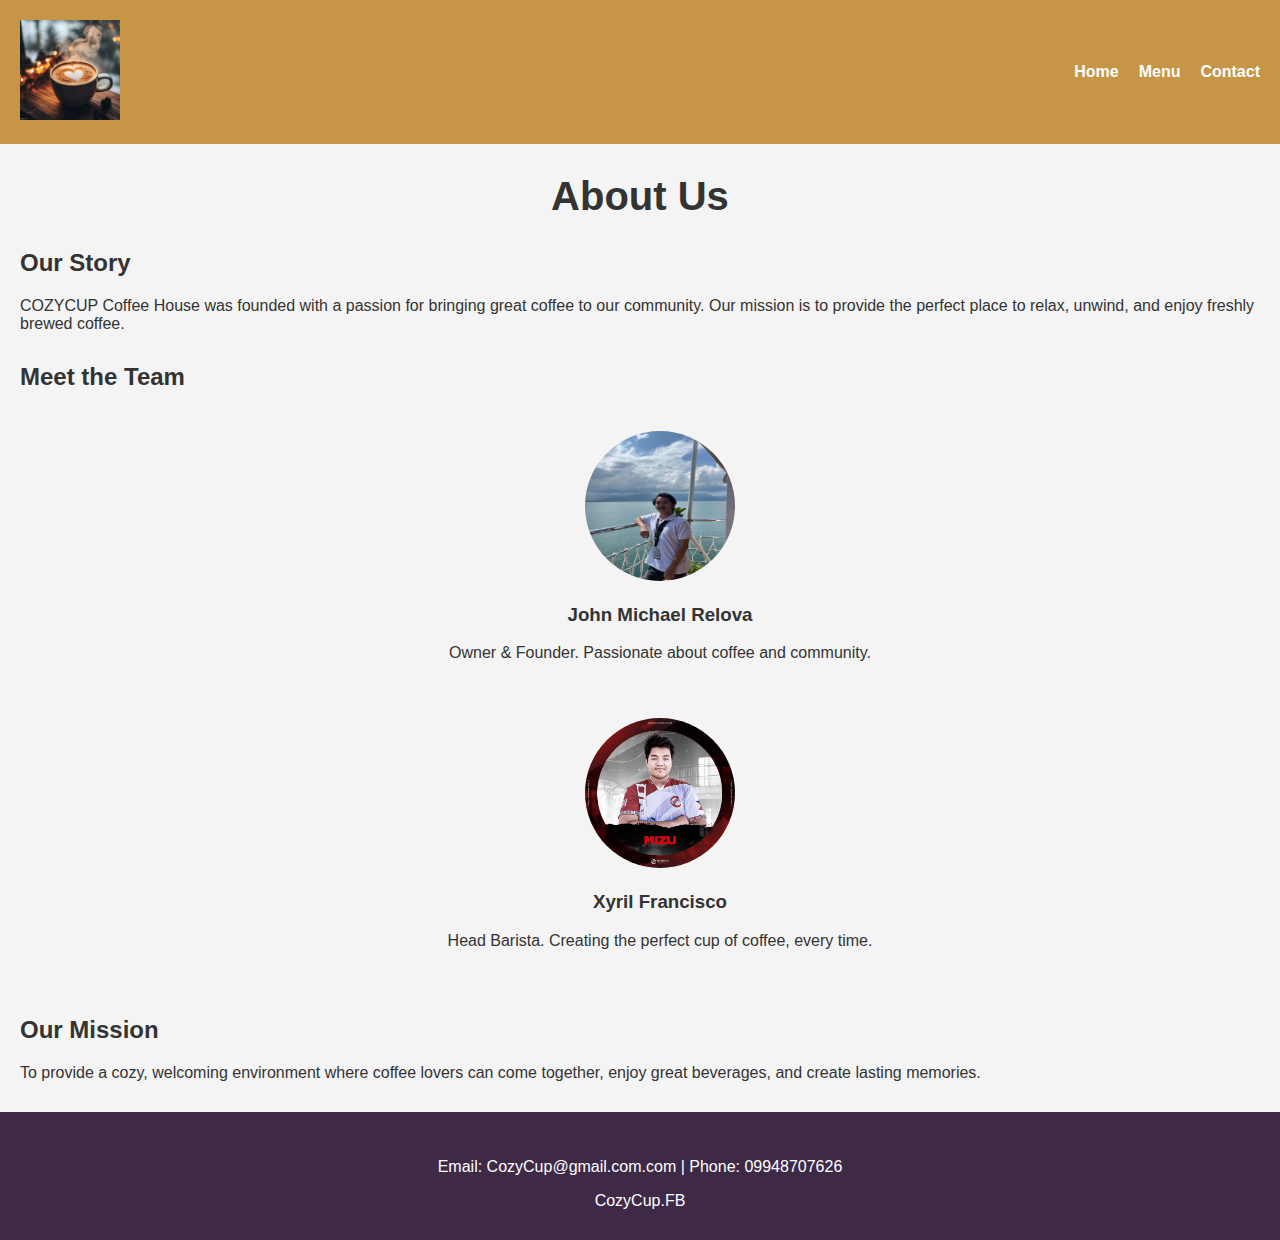
==== about.html @ a5ea9404 "ito na sir michael" ====
<!DOCTYPE html>
<html lang="en">
<head>
    <meta charset="UTF-8">
    <meta name="viewport" content="width=device-width, initial-scale=1.0">
    <title>COZY CUP</title>
    <link rel="stylesheet" href="styles.css">
</head>
<body>
    <header>
        <div class="logo">
            <img src="logo.png" alt="LOGO">
        </div>
        <nav>
            <ul>
                <li><a href="index.html">Home</a></li>
                <li><a href="menu.html">Menu</a></li>
                <li><a href="contact.html">Contact</a></li>
            </ul>
        </nav>
    </header>

    <section id="about">
        <h1>About Us</h1>

        <section id="cafe-story">
            <h2>Our Story</h2>
            <p>COZYCUP Coffee House was founded with a passion for bringing great coffee to our community. Our mission is to provide the perfect place to relax, unwind, and enjoy freshly brewed coffee.</p>
        </section>

        <section id="meet-the-team">
            <h2>Meet the Team</h2>
            <div class="team-member">
                <img src="owner.jpg" alt="Owner Photo">
                <h3>John Michael Relova</h3>
                <p>Owner & Founder. Passionate about coffee and community.</p>
            </div>
            <div class="team-member">
                <img src="barista.jpg" alt="Barista Photo">
                <h3>Xyril Francisco</h3>
                <p>Head Barista. Creating the perfect cup of coffee, every time.</p>
            </div>
        </section>

        <section id="mission">
            <h2>Our Mission</h2>
            <p>To provide a cozy, welcoming environment where coffee lovers can come together, enjoy great beverages, and create lasting memories.</p>
        </section>
    </section>

<footer>
    <div class="contact-info">
        <p>Email: CozyCup@gmail.com.com | Phone: 09948707626</p>
    </div>
    <div class="social-media">
        <a href="#">CozyCup.FB</a>
    </div>
</footer>
</body>
</head>
---- styles.css ----
body {
    font-family: Arial, sans-serif;
    margin: 0;
    padding: 0;
    background-color: #f4f4f4;
    color: #333;
}

header {
    background-color: #c69546; /* Dark purple */
    color: white;
    padding: 20px;
    display: flex;
    justify-content: space-between;
    align-items: center;
}

header .logo img {
    height: 100px;
}

header nav ul {
    list-style: none;
    display: flex;
    gap: 20px;
}

header nav a {
    color: white;
    text-decoration: none;
    font-weight: bold;
}

header nav a:hover {
    color: #3900f4; 
}

#home .hero {
    position: relative;
    text-align: center;
}

#home .hero img {
    width: 100%;
    height: auto;
    max-height: 500px;
    object-fit: cover;
}

#home .hero h1 {
    position: absolute;
    top: 50%;
    left: 50%;
    transform: translate(-50%, -50%);
    color: white;
    font-size: 10;
    font-style: italic;
    font-family:'Times New Roman', Times, serif;
}

#featured-products {
    padding: 50px 20px;
    text-align: center;
}

#featured-products h2 {
    font-size: 2rem;
    margin-bottom: 20px;
}

.products {
    display: flex;
    justify-content: center;
    gap: 30px;
}

.product {
    background-color: #fff;
    padding: 20px;
    border-radius: 10px;
    width: 250px;
    text-align: center;
    box-shadow: 0 4px 6px rgba(0, 0, 0, 0.1);
}

.product img {
    width: 100%;
    height: auto;
    border-radius: 10px;
}

.product h3 {
    margin-top: 15px;
    font-size: 1.25rem;
}

.product p {
    margin: 10px 0;
}

footer {
    background-color: #3e2a47;
    color: white;
    padding: 30px;
    text-align: center;
}

footer a {
    color: white;
    text-decoration: none;
    margin: 0 10px;
}

footer a:hover {
    color: #f4a300;
}

footer .newsletter {
    margin-top: 20px;
}

footer input[type="email"] {
    padding: 10px;
    width: 250px;
    margin-right: 10px;
    border-radius: 5px;
    border: none;
}

footer button {
    padding: 10px 20px;
    background-color: #f4a300;
    color: white;
    border: none;
    border-radius: 5px;
    cursor: pointer;
}

footer button:hover {
    background-color: #3e2a47;
}

#menu h1 {
    text-align: center;
    font-size: 2.5rem;
    margin: 30px 0;
}

.menu-item {
    background-color: #fff;
    margin: 20px 0;
    padding: 20px;
    border-radius: 10px;
    box-shadow:  4px 6px rgba(0, 0, 0, 0.1);
}

.menu-item h3 {
    font-size: 1.5rem;
}

.menu-item p {
    font-size: 1rem;
    margin: 10px 0;
}

#about h1 {
    text-align: center;
    font-size: 2.5rem;
    margin: 30px 0;
}

#cafe-story, #meet-the-team, #mission {
    margin: 30px 20px;
}

#meet-the-team .team-member {
    display: inline-block;
    width: 100%;
    text-align: center;
    margin: 20px;
}

#meet-the-team .team-member img {
    width: 150px;
    height: 150px;
    border-radius: 50%;
}

#contact h1 {
    text-align: center;
    font-size: 2.5rem;
    margin: 30px 0;
}

#contact-form form {
    display: flex;
    flex-direction: column;
    gap: 20px;
}

#contact-form input, #contact-form textarea {
    padding: 10px;
    width: 300px;
    border-radius: 5px;
    border: 1px solid #ccc;
}

#contact-form button {
    text-align: left;
    padding-right: 34px;
    background-color: #f4a300;
    width: 60px;
    color: white;
    border-radius: 5px;
    cursor: pointer;
}

#contact-form button:hover {
    background-color: #3e2a47;
}

#map iframe{
    align-items: center;
}
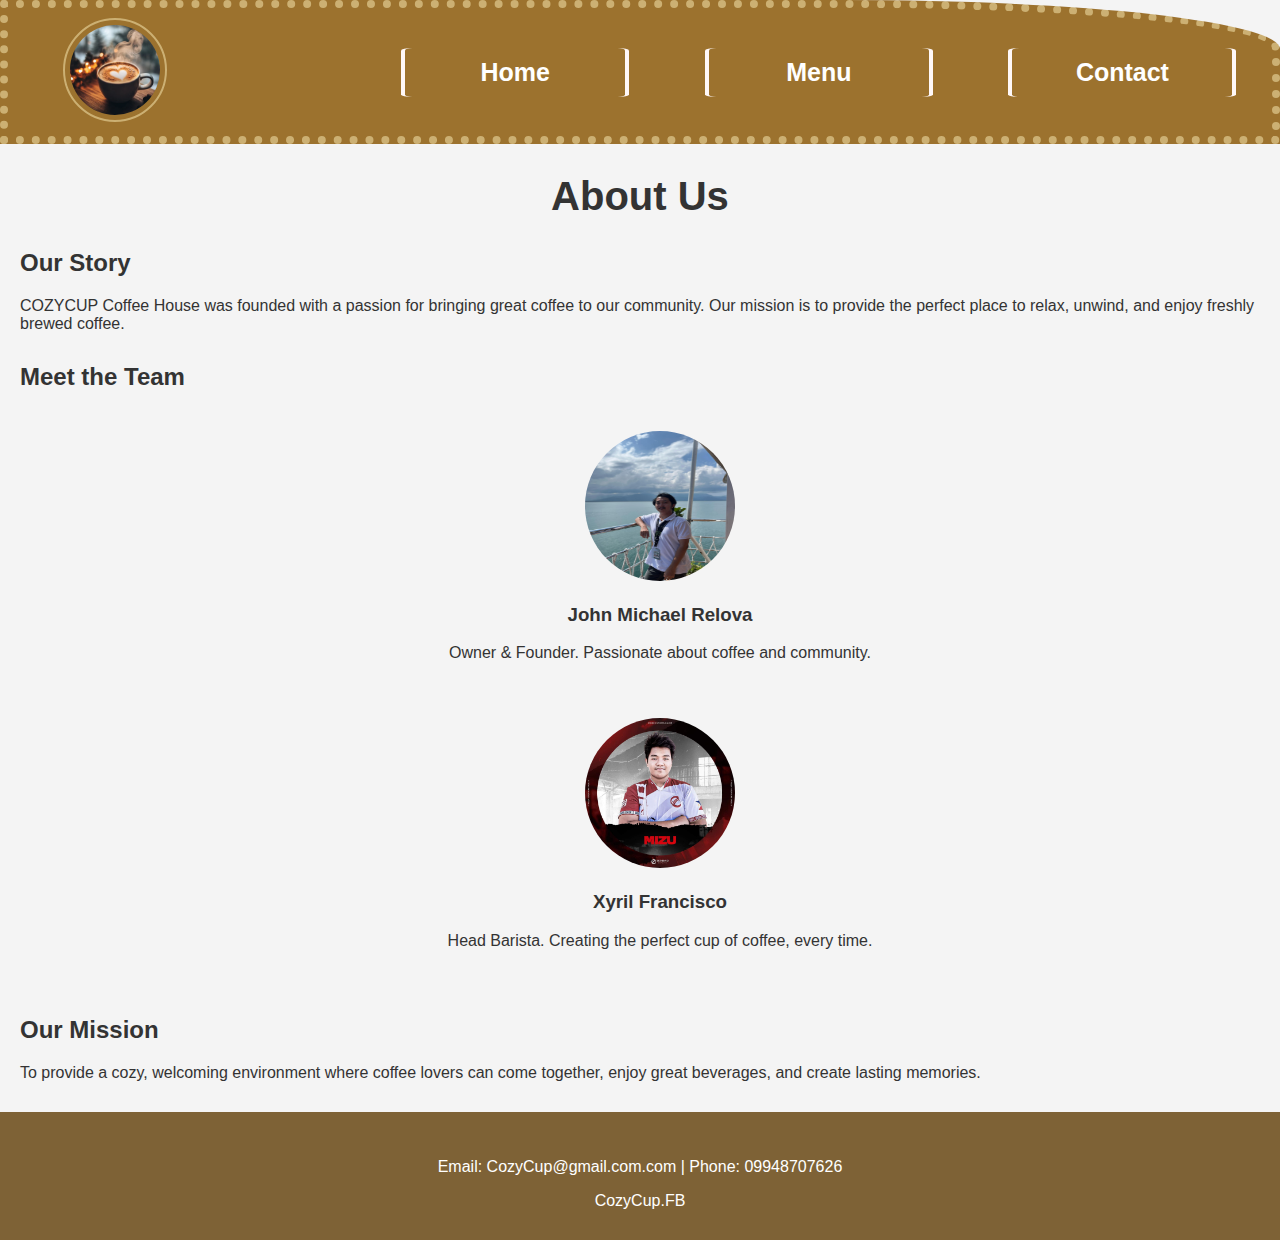
==== commit 38f3bd36: "Modify Navigation bar" ====
--- a/about.html
+++ b/about.html
@@ -4,7 +4,7 @@
     <meta charset="UTF-8">
     <meta name="viewport" content="width=device-width, initial-scale=1.0">
     <title>COZY CUP</title>
-    <link rel="stylesheet" href="styles.css">
+    <link rel="stylesheet" href="index.css">
 </head>
 <body>
     <header>
--- a/index.css
+++ b/index.css
@@ -0,0 +1,278 @@
+body {
+    font-family: Arial, sans-serif;
+    margin: 0;
+    padding: 0;
+    background-color: #f4f4f4;
+    color: #333;
+}
+
+header {
+    background-color: #9c722e;
+    color: white;
+    display: flex;
+    border-top-right-radius: 34%;
+    justify-content: space-between;
+    border: #ccb073 dotted 8px;
+    align-items: center;
+    overflow-x: hidden;
+    padding: 10px;
+}
+
+header .logo img {
+    margin-left: 45px;
+    padding: 5px;
+    height: 90px;
+    border-radius: 100%;
+    border: #ccb073 solid 2px;
+}
+
+header nav {
+    overflow-x: auto;
+    white-space: nowrap;
+    scrollbar-width: thin;
+    scrollbar-color: #6b4f2a transparent;
+}
+header nav ul {
+    list-style: none;
+    display: flex;
+    gap: 50px;
+}
+header nav ul li {
+    flex: 1;
+    text-align: center;
+    transition: background-color 0.3s ease;
+    margin-right: 2vw;
+    border-radius: 10%;
+}
+
+header nav a {
+    border-left: #fff8f8 solid 4px;
+    border-right: #fff8f8 solid 4px;
+    color: white;
+    padding: 10px;
+    text-decoration: none;
+    font-weight: bold;
+    font-size: 25px;
+    display: block;
+    border-radius: 5%;
+    width: 200px;
+    transition: border-right 0.3s ease;
+}
+
+header nav ul li:hover {
+    a{
+        border-left: transparent solid 4px;
+        border-right: transparent solid 4px;
+    }
+    background-color: #49462e;
+}
+
+#home .hero {
+    position: relative;
+    text-align: center;
+}
+
+#home .hero img {
+    width: 100%;
+    height: auto;
+    max-height: 500px;
+    object-fit: cover;
+}
+
+#home .hero h1 {
+    position: absolute;
+    top: 40%;
+    left: 50%;
+    transform: translate(-50%, -50%);
+    color: rgb(224, 200, 166);
+    background-color:rgba(17, 11, 2, 0.658);
+    border-radius: 5%;
+    font-size: 60px;
+    font-size: 4vmax;
+    font-style: italic;
+    font-family:'Times New Roman', Times, serif;
+    letter-spacing: 10px;
+}
+
+#featured-products {
+    padding: 50px 20px;
+    text-align: center;
+}
+
+#featured-products h2 {
+    font-size: 2rem;
+    margin-bottom: 20px;
+}
+
+.products {
+    display: flex;
+    justify-content: center;
+    gap: 30px;
+}
+
+.product {
+    background-color: #fff;
+    padding: 20px;
+    border-radius: 10px;
+    width: 250px;
+    text-align: center;
+    box-shadow: 0 4px 6px rgba(0, 0, 0, 0.1);
+    position: relative;
+    top: 0;
+    transition: top ease 0.5s;
+}
+
+.product:hover{
+    top: -10px;
+    box-shadow: 0 4px 10px rgba(0, 0, 0, 0.2);
+    }
+
+.product img {
+    width: 100%;
+    height: auto;
+    border-radius: 10px;
+}
+
+.product h3 {
+    margin-top: 15px;
+    font-size: 1.25rem;
+}
+
+.product p {
+    margin: 10px 0;
+}
+
+footer {
+    background-color: #7e6236;
+    color: white;
+    padding: 30px;
+    text-align: center;
+}
+
+footer a {
+    color: white;
+    text-decoration: none;
+    margin: 0 10px;
+}
+
+footer a:hover {
+    color: #cfb786;
+}
+
+footer .newsletter {
+    margin-top: 20px;
+}
+
+footer input[type="email"] {
+    padding: 10px;
+    width: 250px;
+    margin-right: 10px;
+    border-radius: 5px;
+    border: none;
+}
+
+footer button {
+    padding: 10px 20px;
+    background-color: #f4a300;
+    color: white;
+    border: none;
+    border-radius: 5px;
+    cursor: pointer;
+}
+
+footer button:hover {
+    background-color: #ccb966;
+}
+
+#menu h1 {
+    text-align: center;
+    font-size: 2.5rem;
+    margin: 30px 0;
+}
+
+.menu-item {
+    background-color: #fff;
+    margin: 20px 0;
+    padding: 20px;
+    border-radius: 10px;
+    box-shadow:  4px 6px rgba(0, 0, 0, 0.1);
+}
+
+.menu-item h3 {
+    font-size: 1.5rem;
+}
+
+.menu-item p {
+    font-size: 1rem;
+    margin: 10px 0;
+}
+
+#about h1 {
+    text-align: center;
+    font-size: 2.5rem;
+    margin: 30px 0;
+}
+
+#cafe-story, #meet-the-team, #mission {
+    margin: 30px 20px;
+}
+
+#meet-the-team .team-member {
+    display: inline-block;
+    width: 100%;
+    text-align: center;
+    margin: 20px;
+}
+
+#meet-the-team .team-member img {
+    width: 150px;
+    height: 150px;
+    border-radius: 50%;
+}
+
+#contact h1 {
+    text-align: center;
+    font-size: 2.5rem;
+    margin: 30px 0;
+}
+
+#contact-form form {
+    display: flex;
+    flex-direction: column;
+    gap: 20px;
+}
+
+#contact-form input, #contact-form textarea {
+    padding: 10px;
+    width: 300px;
+    border-radius: 5px;
+    border: 1px solid #ccc;
+}
+
+#contact-form button {
+    text-align: left;
+    padding-right: 34px;
+    background-color: #f4a300;
+    width: 60px;
+    color: white;
+    border-radius: 5px;
+    cursor: pointer;
+}
+
+#contact-form button:hover {
+    background-color: #9f94a4;
+}
+
+#map iframe{
+    align-items: center;
+}
+
+@media (max-width: 500px) {
+    header {
+        justify-content: flex-start;
+    }
+
+    header nav ul {
+        gap: 10px;
+    }
+}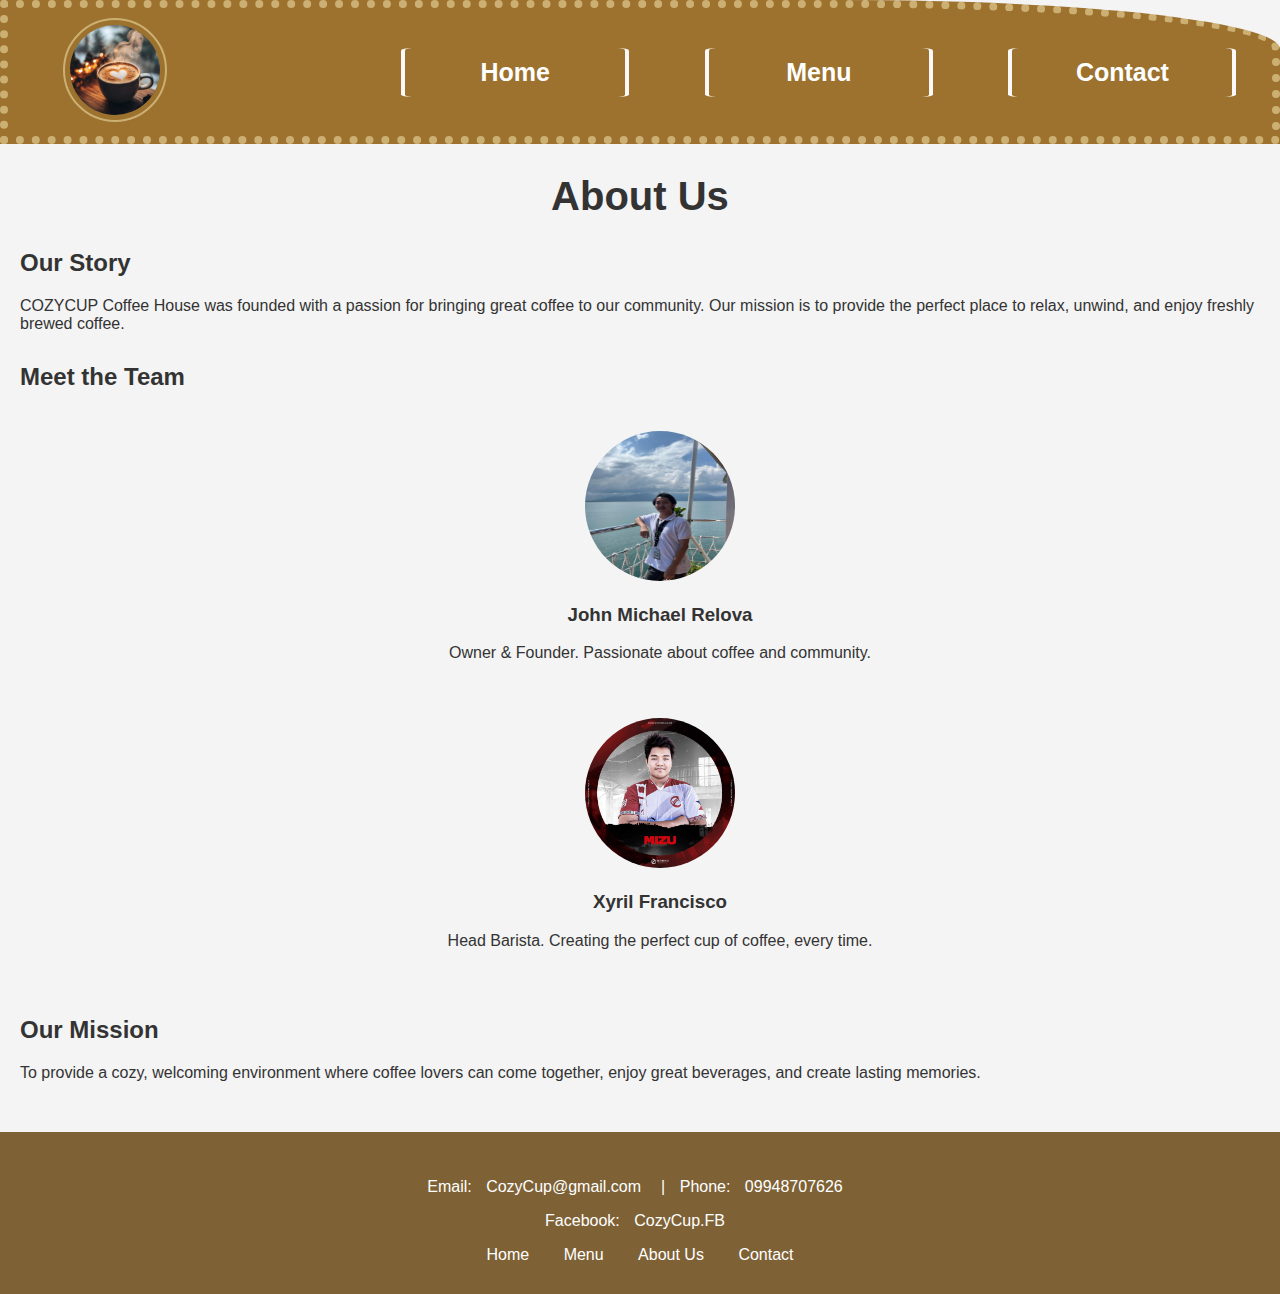
==== commit 28297c06: "Finishing CSS on index.css" ====
--- a/about.html
+++ b/about.html
@@ -48,13 +48,20 @@
         </section>
     </section>
 
-<footer>
-    <div class="contact-info">
-        <p>Email: CozyCup@gmail.com.com | Phone: 09948707626</p>
-    </div>
-    <div class="social-media">
-        <a href="#">CozyCup.FB</a>
-    </div>
-</footer>
+    <footer>
+        <div class="contact-info">
+            <p>Email: <a href="mailto:CozyCup@gmail.com">CozyCup@gmail.com</a><a>|  </a> Phone: <a href="tel:09948707626">09948707626</a></p>
+        </div>
+        <div class="social-media">
+            <p> Facebook: <a href="https://www.facebook.com/cozycupcoffee/">CozyCup.FB</a></p>
+        </div>
+        <div id="nav">
+            <p></p>
+            <a href="index.html">Home</a>
+            <a href="menu.html">Menu</a>
+            <a href="about.html">About Us</a>
+            <a href="contact.html">Contact</a>
+        </div>
+    </footer>
 </body>
 </head>--- a/index.css
+++ b/index.css
@@ -127,7 +127,7 @@
     box-shadow: 0 4px 10px rgba(0, 0, 0, 0.2);
     }
 
-.product img {
+.product img, #menu .item img {
     width: 100%;
     height: auto;
     border-radius: 10px;
@@ -147,6 +147,7 @@
     color: white;
     padding: 30px;
     text-align: center;
+    margin-top: 50px;
 }
 
 footer a {
@@ -173,7 +174,7 @@
 
 footer button {
     padding: 10px 20px;
-    background-color: #f4a300;
+    background-color: #ae7b15;
     color: white;
     border: none;
     border-radius: 5px;
@@ -183,21 +184,42 @@
 footer button:hover {
     background-color: #ccb966;
 }
-
+footer #nav a {
+    padding: 5px;
+}
+footer #nav a:hover {
+    background-color: #2f2d2450;
+    border-radius: 20%;
+}
+#menu {
+    text-align: center;
+    margin: auto;
+    width: 70%;
+}
 #menu h1 {
-    text-align: center;
-    font-size: 2.5rem;
+    font-weight: 900;
+    font-size: 5rem;
     margin: 30px 0;
 }
-
+#menu .item{
+    display: grid;
+    grid-template-columns: repeat(3, 1fr);
+    gap: 50px;
+}
 .menu-item {
     background-color: #fff;
     margin: 20px 0;
     padding: 20px;
     border-radius: 10px;
     box-shadow:  4px 6px rgba(0, 0, 0, 0.1);
-}
-
+    position: relative;
+    top: 0;
+    transition: top ease 0.5s;
+}
+.menu-item:hover {
+    top: -10px;
+    box-shadow:  4px 10px rgba(0, 0, 0, 0.2);
+}
 .menu-item h3 {
     font-size: 1.5rem;
 }
@@ -267,7 +289,7 @@
     align-items: center;
 }
 
-@media (max-width: 500px) {
+@media (max-width: 1200px) {
     header {
         justify-content: flex-start;
     }
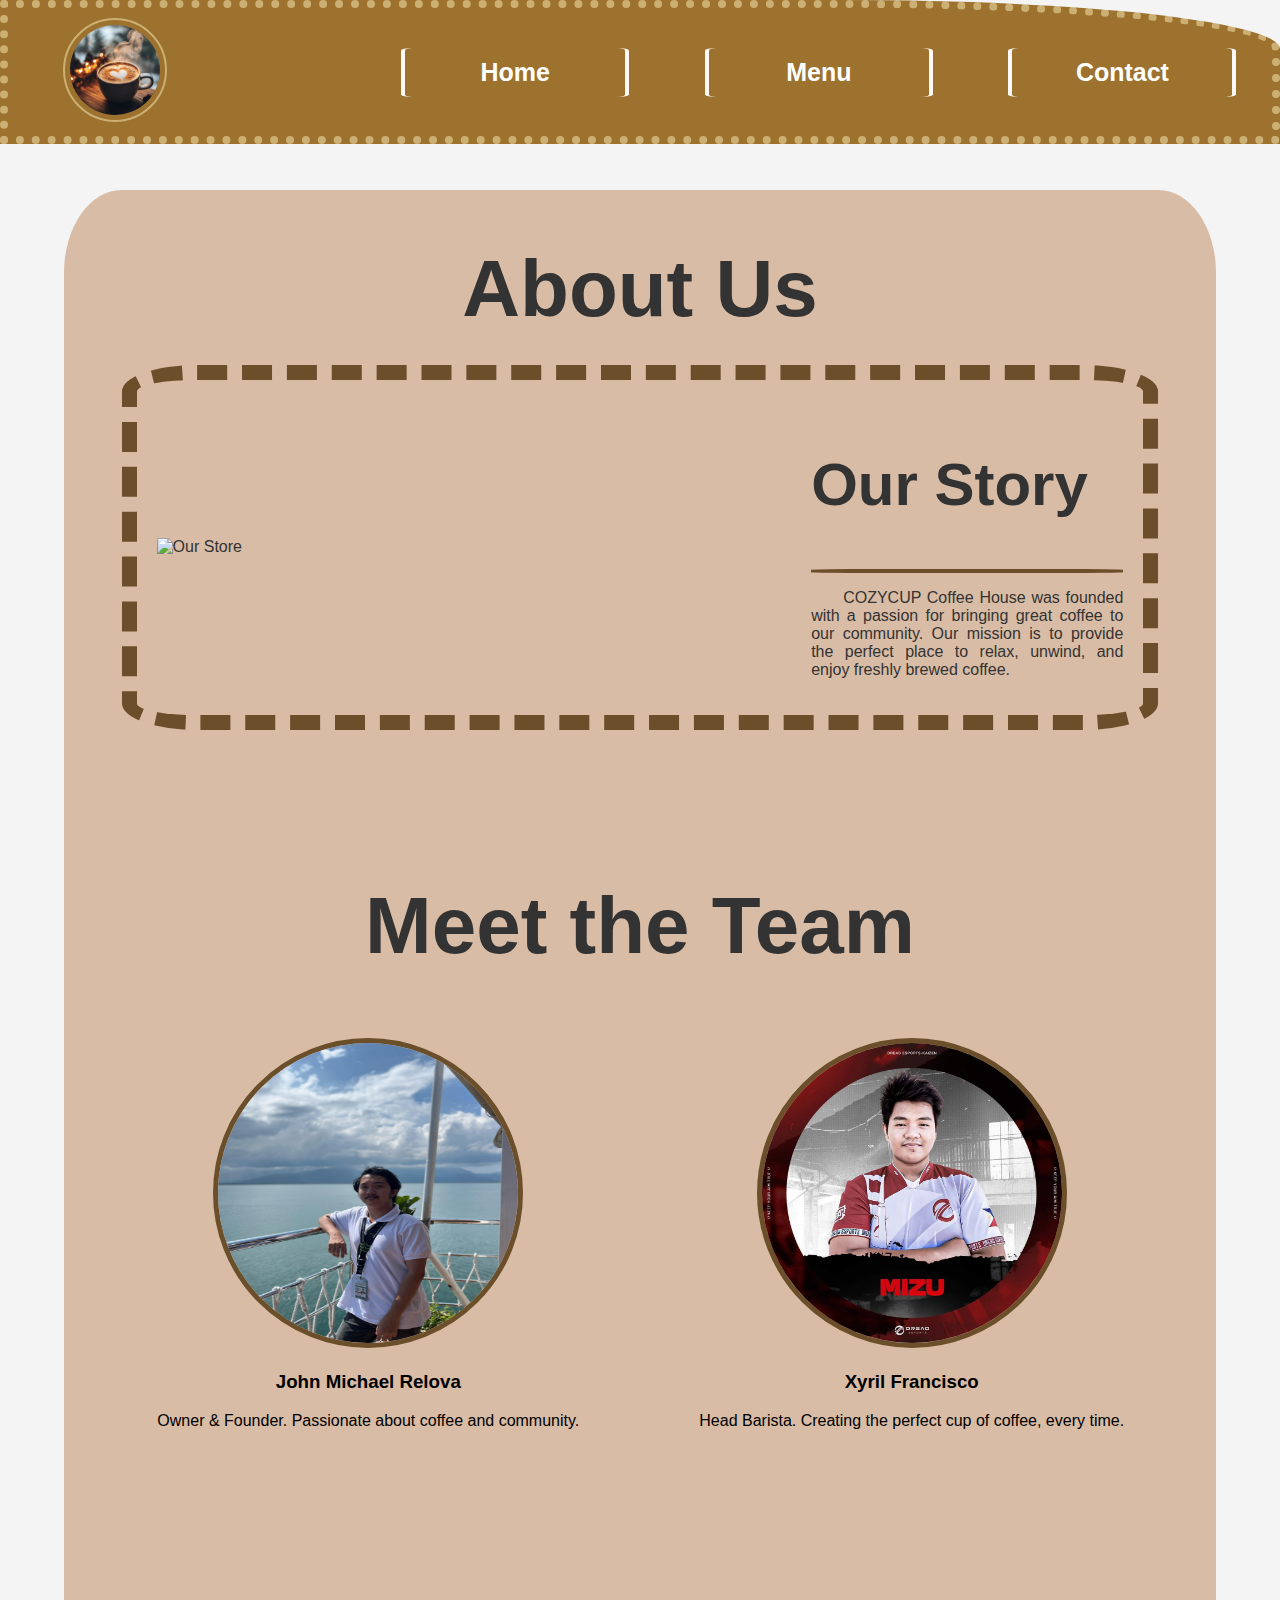
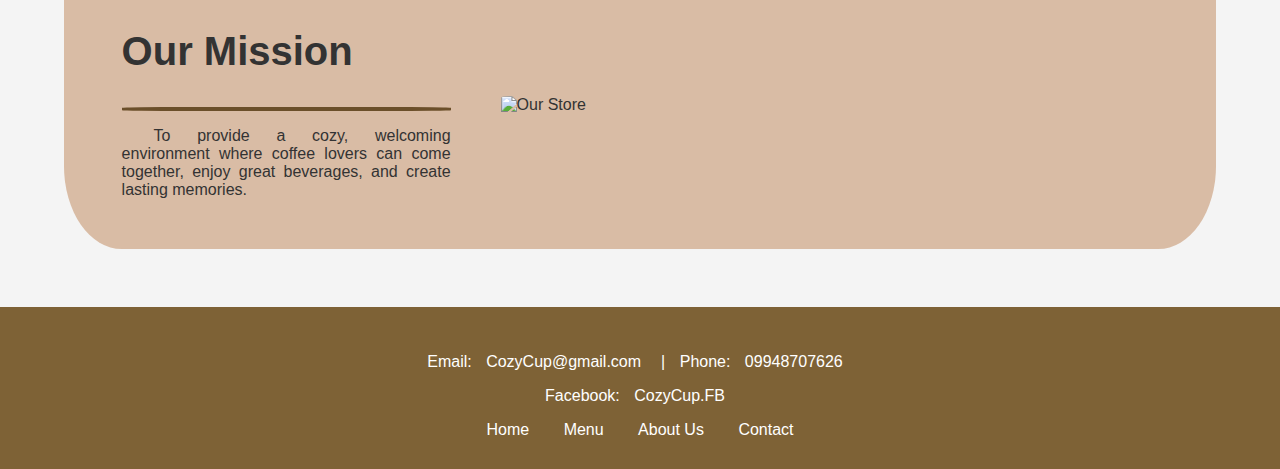
==== commit cb86a03b: "Finalizing About Us CSS styling" ====
--- a/about.html
+++ b/about.html
@@ -21,31 +21,44 @@
     </header>
 
     <section id="about">
-        <h1>About Us</h1>
+        <div id="container">
+            <h1>About Us</h1>
+            <section id="cafe-story">
+                <div>
+                    <img src="story.jpg" alt="Our Store">
+                </div>
+                <div>
+                    <h2>Our Story</h2><hr>
+                    <p><span class="tab"></span>COZYCUP Coffee House was founded with a passion for bringing great coffee to our community. Our mission is to provide the perfect place to relax, unwind, and enjoy freshly brewed coffee.</p>
+                </div>
+            </section>
 
-        <section id="cafe-story">
-            <h2>Our Story</h2>
-            <p>COZYCUP Coffee House was founded with a passion for bringing great coffee to our community. Our mission is to provide the perfect place to relax, unwind, and enjoy freshly brewed coffee.</p>
-        </section>
+            <section id="meet-the-team">
+                <h2>Meet the Team</h2>
+                <div class="member">
+                    <div class="team-member">
+                        <img src="owner.jpg" alt="Owner Photo">
+                        <h3>John Michael Relova</h3>
+                        <p>Owner & Founder. Passionate about coffee and community.</p>
+                    </div>
+                    <div class="team-member">
+                        <img src="barista.jpg" alt="Barista Photo">
+                        <h3>Xyril Francisco</h3>
+                        <p>Head Barista. Creating the perfect cup of coffee, every time.</p>
+                    </div>
+                </div>
+            </section>
 
-        <section id="meet-the-team">
-            <h2>Meet the Team</h2>
-            <div class="team-member">
-                <img src="owner.jpg" alt="Owner Photo">
-                <h3>John Michael Relova</h3>
-                <p>Owner & Founder. Passionate about coffee and community.</p>
-            </div>
-            <div class="team-member">
-                <img src="barista.jpg" alt="Barista Photo">
-                <h3>Xyril Francisco</h3>
-                <p>Head Barista. Creating the perfect cup of coffee, every time.</p>
-            </div>
-        </section>
-
-        <section id="mission">
-            <h2>Our Mission</h2>
-            <p>To provide a cozy, welcoming environment where coffee lovers can come together, enjoy great beverages, and create lasting memories.</p>
-        </section>
+            <section id="mission">
+                <div>
+                    <h2>Our Mission</h2><hr>
+                    <p><span class="tab"></span>To provide a cozy, welcoming environment where coffee lovers can come together, enjoy great beverages, and create lasting memories.</p>
+                </div>
+                <div>
+                    <img src="mission.jpg" alt="Our Store">
+                </div>
+            </section>
+        </div>
     </section>
 
     <footer>
--- a/index.css
+++ b/index.css
@@ -16,6 +16,11 @@
     align-items: center;
     overflow-x: hidden;
     padding: 10px;
+}
+
+.tab {
+    display: inline-block;
+    margin-left: 2em;
 }
 
 header .logo img {
@@ -70,6 +75,7 @@
 #home .hero {
     position: relative;
     text-align: center;
+    width: 100%;
 }
 
 #home .hero img {
@@ -81,17 +87,22 @@
 
 #home .hero h1 {
     position: absolute;
-    top: 40%;
+    top: 25%;
     left: 50%;
     transform: translate(-50%, -50%);
     color: rgb(224, 200, 166);
     background-color:rgba(17, 11, 2, 0.658);
     border-radius: 5%;
-    font-size: 60px;
-    font-size: 4vmax;
+    font-size: clamp(24px, 9vw, 120px);
     font-style: italic;
     font-family:'Times New Roman', Times, serif;
     letter-spacing: 10px;
+}
+
+#home #featured-products h2 {
+    font-size:80px;
+    margin: 40px;
+    font-weight: 700;
 }
 
 #featured-products {
@@ -229,27 +240,103 @@
     margin: 10px 0;
 }
 
+#about {
+    margin: auto;
+    width: 90%;
+}
 #about h1 {
     text-align: center;
-    font-size: 2.5rem;
-    margin: 30px 0;
-}
-
-#cafe-story, #meet-the-team, #mission {
-    margin: 30px 20px;
+    font-weight: 900;
+    font-size: 5rem;
+    margin: 30px auto;
+}
+
+#about #container {
+    margin: 4% 0 5% 0;
+    padding: 2% 5% 3% 5%;
+    background-color: #d9bca5;
+    border-radius: 5%;
+}
+
+#about hr {
+    border: none;
+    border-top: 4px solid #6b4f2a;
+    border-radius: 20%;
+    width: 100%;
+
+}
+
+#cafe-story {
+    display: grid;
+    grid-template-columns: 2fr 1fr;
+    align-items: center;
+    gap: 30px;
+    border: #6b4f2a, dashed, 15px;
+    border-radius: 7.25%;
+    padding: 20px;
+    text-align: justify;
+}
+
+#cafe-story img {
+    width: 100%;
+    height: auto;
+    border-radius: 5%;
+}
+
+#cafe-story h2 {
+    font-size: 60px;
+}
+
+#meet-the-team, #mission{
+    margin-top: 150px;
+}
+
+#meet-the-team h2 {
+    font-size: 80px;
+    font-weight: 800;
+    text-align: center;
+}
+
+#meet-the-team .member {
+    display: grid;
+    grid-template-columns: repeat(auto-fit, minmax(200px, 1fr));
+    gap: 50px;
+    color: #000000
 }
 
 #meet-the-team .team-member {
     display: inline-block;
     width: 100%;
     text-align: center;
-    margin: 20px;
+    gap: 20px;
 }
 
 #meet-the-team .team-member img {
-    width: 150px;
-    height: 150px;
+    width: 100%;
+    height: auto;
+    max-width: 300px;
+    max-height: 300px;
     border-radius: 50%;
+    border: #6b4f2a solid 5px;
+}
+
+#mission {
+    display: grid;
+    grid-template-columns: 1fr 2fr;
+    gap: 50px;
+    text-align: justify;
+    align-items: center;
+}
+
+#mission img {
+    width: 100%;
+    height: auto;
+    max-width: 90%;
+    border-radius: 10%;
+}
+
+#mission h2 {
+    font-size: 40px;
 }
 
 #contact h1 {
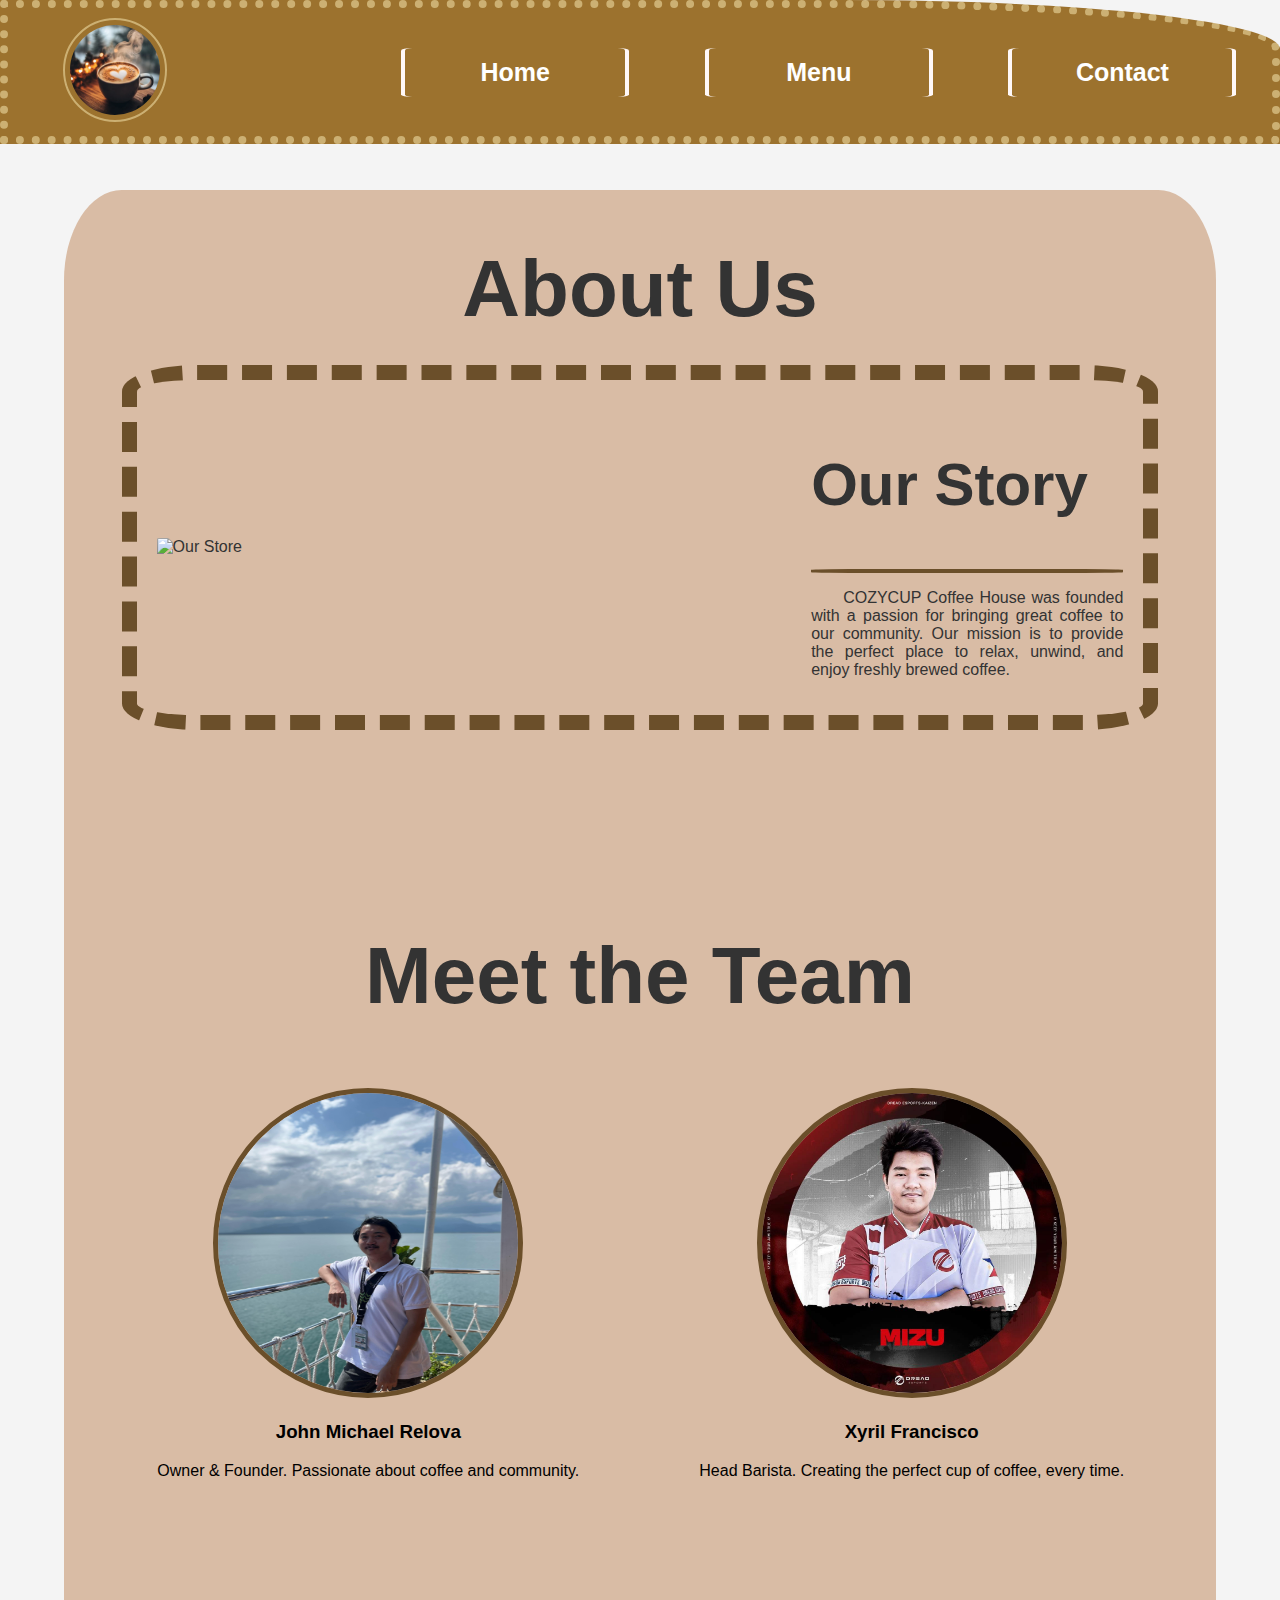
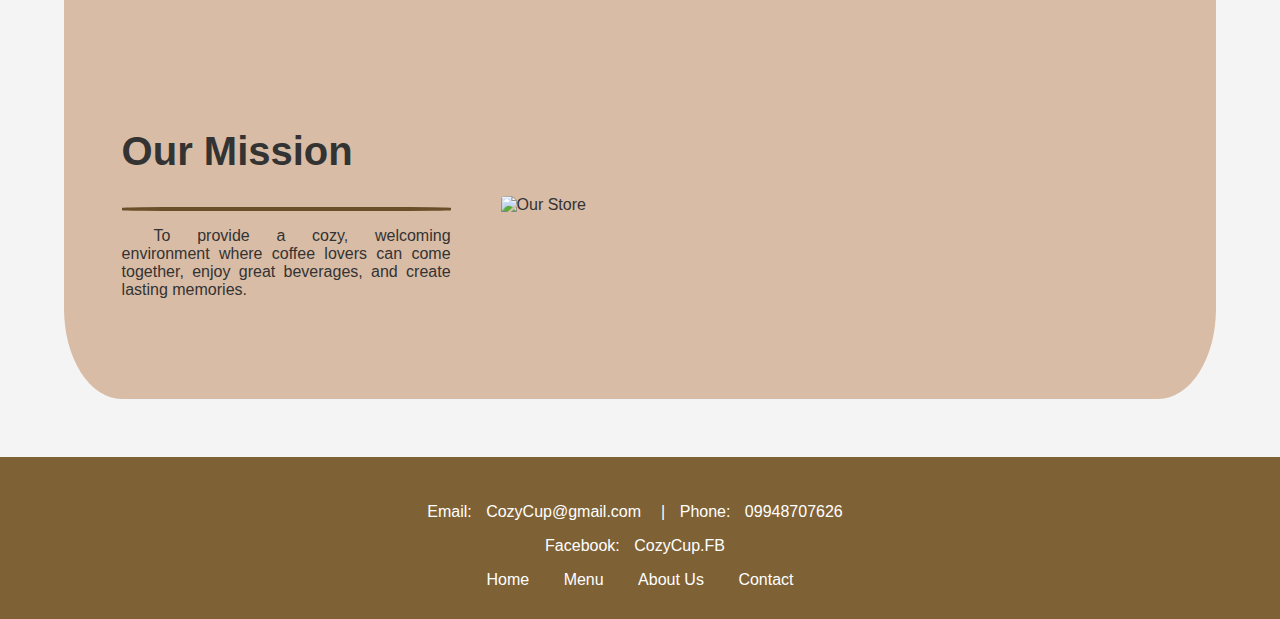
==== commit c49a82de: "Finalizing Contact US CSS" ====
--- a/about.html
+++ b/about.html
@@ -25,7 +25,7 @@
             <h1>About Us</h1>
             <section id="cafe-story">
                 <div>
-                    <img src="story.jpg" alt="Our Store">
+                    <img src="story.png" alt="Our Store">
                 </div>
                 <div>
                     <h2>Our Story</h2><hr>
@@ -37,7 +37,7 @@
                 <h2>Meet the Team</h2>
                 <div class="member">
                     <div class="team-member">
-                        <img src="owner.jpg" alt="Owner Photo">
+                        <img src="owner.png" alt="Owner Photo">
                         <h3>John Michael Relova</h3>
                         <p>Owner & Founder. Passionate about coffee and community.</p>
                     </div>
@@ -55,7 +55,7 @@
                     <p><span class="tab"></span>To provide a cozy, welcoming environment where coffee lovers can come together, enjoy great beverages, and create lasting memories.</p>
                 </div>
                 <div>
-                    <img src="mission.jpg" alt="Our Store">
+                    <img src="mission.png" alt="Our Store">
                 </div>
             </section>
         </div>
--- a/index.css
+++ b/index.css
@@ -3,7 +3,7 @@
     margin: 0;
     padding: 0;
     background-color: #f4f4f4;
-    color: #333;
+    color: #333333;
 }
 
 header {
@@ -288,7 +288,7 @@
 }
 
 #meet-the-team, #mission{
-    margin-top: 150px;
+    margin-top: 200px;
 }
 
 #meet-the-team h2 {
@@ -326,6 +326,7 @@
     gap: 50px;
     text-align: justify;
     align-items: center;
+    margin-bottom: 50px;
 }
 
 #mission img {
@@ -339,23 +340,56 @@
     font-size: 40px;
 }
 
+#contact {
+    text-align: center;
+    margin: auto;
+    margin-top: 40px;
+    width: 70%;
+    padding: 20px;
+    background-color: #f9f9f9;
+    box-shadow: 4px 4px 6px 6px rgba(0, 0, 0, 0.1);
+}
+
 #contact h1 {
-    text-align: center;
     font-size: 2.5rem;
-    margin: 30px 0;
+    margin: 30px auto;
+    padding: 10px;
+    box-shadow: 4px 4px 6px rgba(0, 0, 0, 0.1);
+    color: #5d62a0;
+}
+
+#contact-form {
+    margin-top: 50px;
+    color: #000000;
+}
+
+#contact-info a {
+    color:#333333;
+    margin: 0 10px;
 }
 
 #contact-form form {
     display: flex;
     flex-direction: column;
+    align-items: center;
     gap: 20px;
 }
 
 #contact-form input, #contact-form textarea {
     padding: 10px;
-    width: 300px;
+    width: 30%;
+    min-width: 250px;
+    height: auto;
     border-radius: 5px;
-    border: 1px solid #ccc;
+    border: 1px solid #cccccc;
+    font-size: 16px;
+    background-color: #fff7dd;
+    transition: border-color 0.3s ease-in-out;
+}
+
+#contact-form input:focus, #contact-form textarea:focus {
+    border-color: #007bff;
+    outline: none;
 }
 
 #contact-form button {
@@ -369,11 +403,13 @@
 }
 
 #contact-form button:hover {
-    background-color: #9f94a4;
+    background-color: #7c7212;
 }
 
 #map iframe{
     align-items: center;
+    width:100%;
+    height:600px;
 }
 
 @media (max-width: 1200px) {
